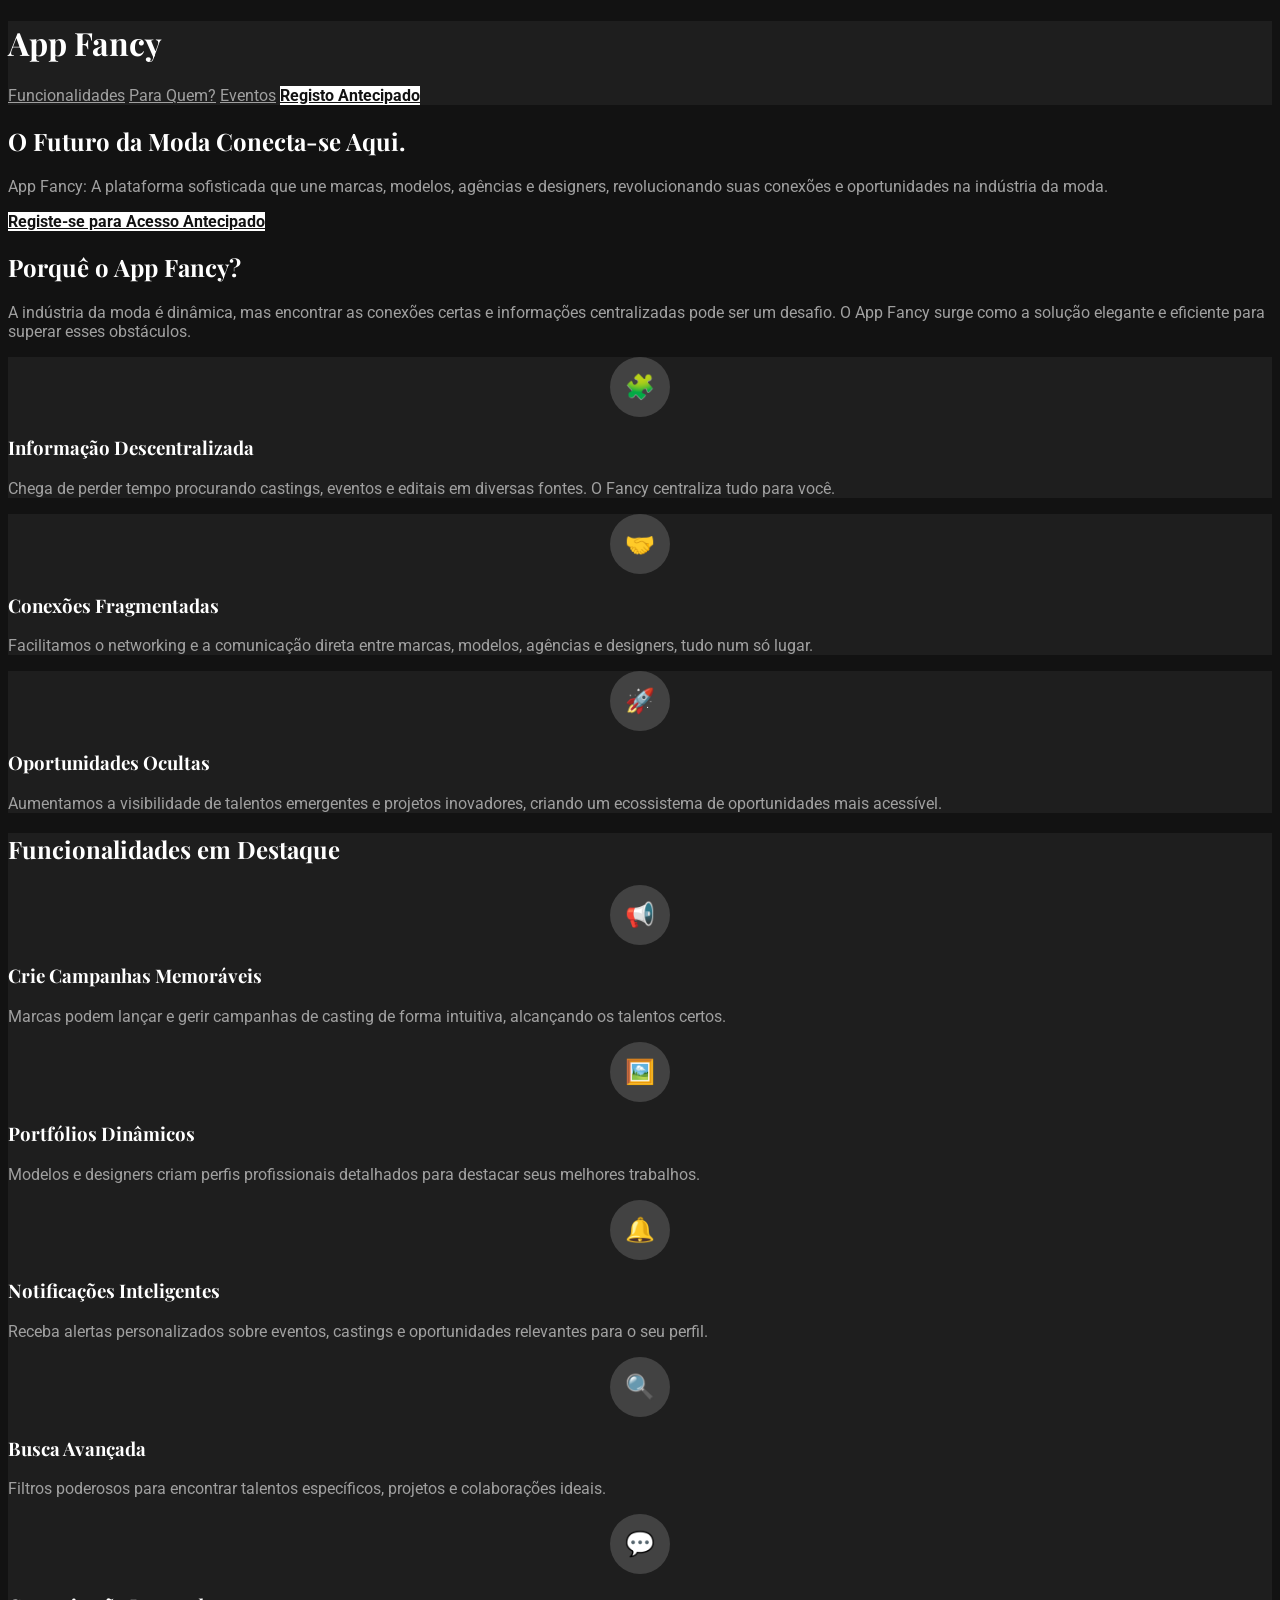
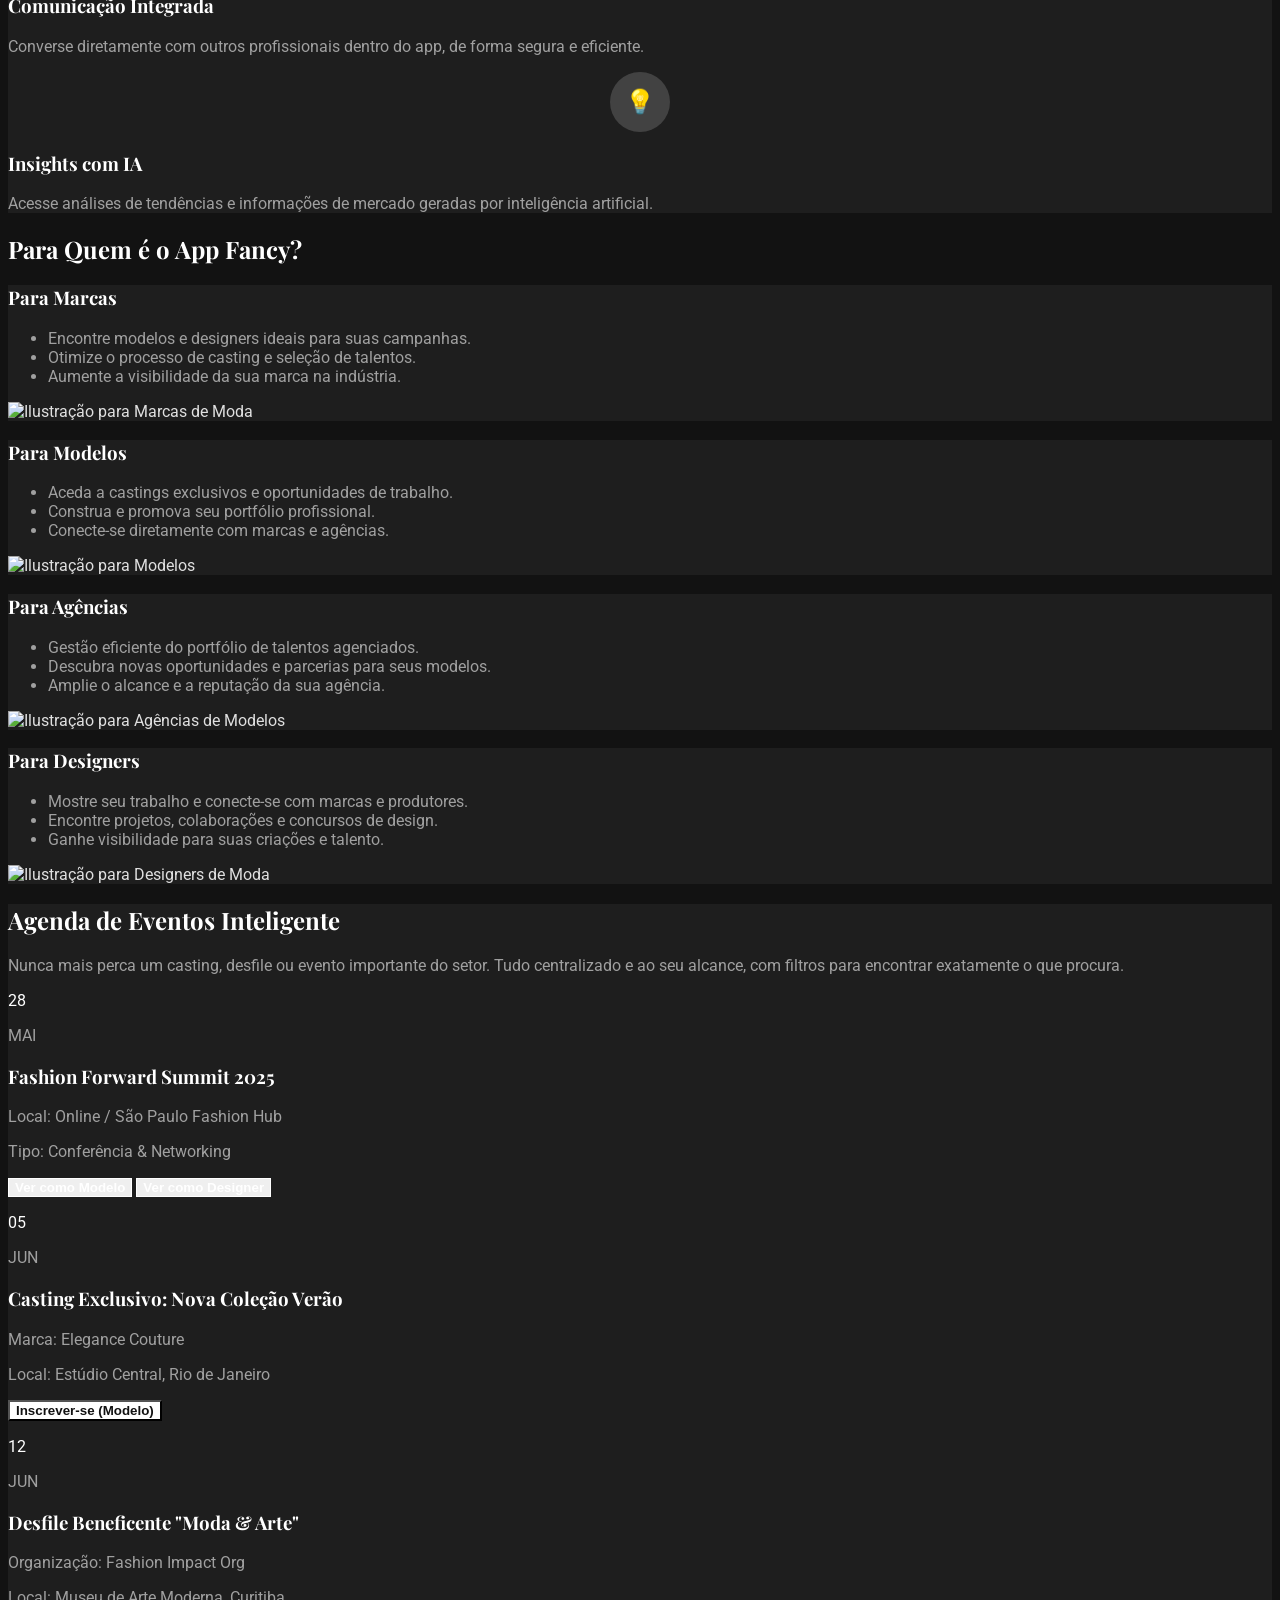
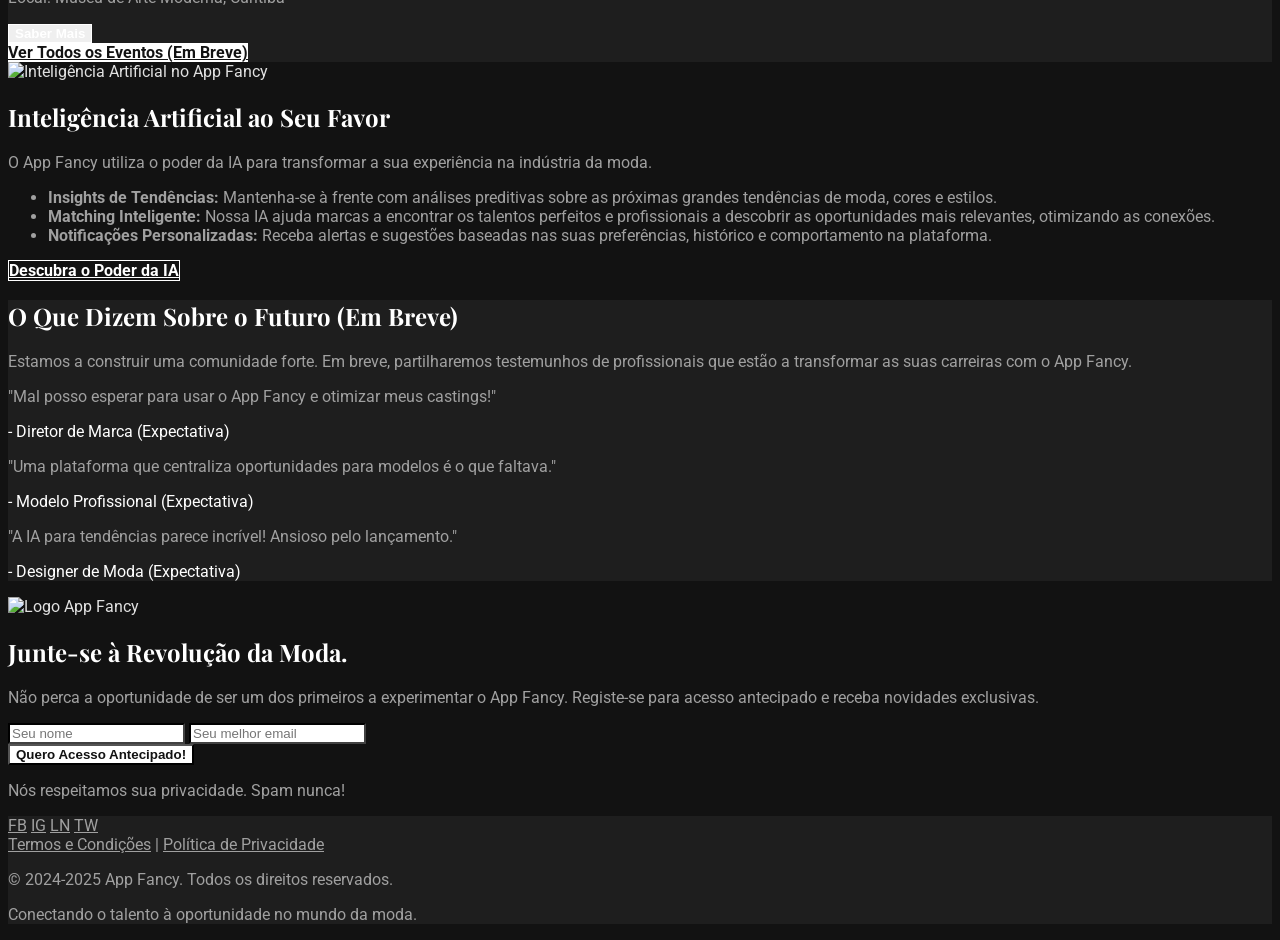
==== index.html @ fb5da61c "Initial commit: Landing page do App Fancy" ====
<!DOCTYPE html>
<html lang="pt-BR">
<head>
    <meta charset="UTF-8">
    <meta name="viewport" content="width=device-width, initial-scale=1.0">
    <title>App Fancy - Conectando o Futuro da Moda</title>
    <script src="https://cdn.tailwindcss.com"></script>
    <link href="https://fonts.googleapis.com/css2?family=Playfair+Display:wght@700&family=Roboto:wght@300;400;700&display=swap" rel="stylesheet">
    <link rel="stylesheet" href="styles.css">
</head>
<body class="antialiased">

    <header class="fixed top-0 left-0 right-0 z-50 py-4 card-bg shadow-lg border-b border-custom">
        <div class="container mx-auto px-6 flex justify-between items-center">
            <h1 class="text-3xl font-bold highlight-text">App Fancy</h1>
            <nav>
                <a href="#features" class="text-secondary hover:highlight-text px-3 py-2 rounded-md text-sm font-medium">Funcionalidades</a>
                <a href="#for-whom" class="text-secondary hover:highlight-text px-3 py-2 rounded-md text-sm font-medium">Para Quem?</a>
                <a href="#events" class="text-secondary hover:highlight-text px-3 py-2 rounded-md text-sm font-medium">Eventos</a>
                <a href="#cta-final" class="btn-primary ml-4 px-6 py-2 rounded-lg text-sm">Registo Antecipado</a>
            </nav>
        </div>
    </header>

    <section id="hero" class="hero-section min-h-screen flex items-center justify-center text-center relative">
        <div class="hero-overlay absolute inset-0"></div> <div class="relative z-10 p-8 rounded-lg max-w-3xl mx-auto">
            <h1 class="text-5xl md:text-7xl font-bold highlight-text mb-6 leading-tight">O Futuro da Moda Conecta-se Aqui.</h1>
            <p class="text-xl md:text-2xl text-secondary mb-10">
                App Fancy: A plataforma sofisticada que une marcas, modelos, agências e designers, revolucionando suas conexões e oportunidades na indústria da moda.
            </p>
            <a href="#cta-final" class="btn-primary px-10 py-4 rounded-lg text-lg">
                Registe-se para Acesso Antecipado
            </a>
        </div>
    </section>

    <section id="why-fancy" class="py-16 md:py-24 fade-in-section">
        <div class="container mx-auto px-6 text-center">
            <h2 class="text-4xl md:text-5xl font-bold highlight-text mb-8">Porquê o App Fancy?</h2>
            <p class="text-lg text-secondary max-w-3xl mx-auto mb-12">
                A indústria da moda é dinâmica, mas encontrar as conexões certas e informações centralizadas pode ser um desafio. O App Fancy surge como a solução elegante e eficiente para superar esses obstáculos.
            </p>
            <div class="grid md:grid-cols-2 lg:grid-cols-3 gap-8">
                <div class="card-bg p-8 rounded-xl shadow-xl border border-custom transform hover:scale-105 transition-transform duration-300">
                    <div class="icon-placeholder mb-4">🧩</div>
                    <h3 class="text-2xl font-bold highlight-text mb-3">Informação Descentralizada</h3>
                    <p class="text-secondary">Chega de perder tempo procurando castings, eventos e editais em diversas fontes. O Fancy centraliza tudo para você.</p>
                </div>
                <div class="card-bg p-8 rounded-xl shadow-xl border border-custom transform hover:scale-105 transition-transform duration-300">
                    <div class="icon-placeholder mb-4">🤝</div>
                    <h3 class="text-2xl font-bold highlight-text mb-3">Conexões Fragmentadas</h3>
                    <p class="text-secondary">Facilitamos o networking e a comunicação direta entre marcas, modelos, agências e designers, tudo num só lugar.</p>
                </div>
                <div class="card-bg p-8 rounded-xl shadow-xl border border-custom transform hover:scale-105 transition-transform duration-300">
                    <div class="icon-placeholder mb-4">🚀</div>
                    <h3 class="text-2xl font-bold highlight-text mb-3">Oportunidades Ocultas</h3>
                    <p class="text-secondary">Aumentamos a visibilidade de talentos emergentes e projetos inovadores, criando um ecossistema de oportunidades mais acessível.</p>
                </div>
            </div>
        </div>
    </section>

    <section id="features" class="py-16 md:py-24 card-bg fade-in-section">
        <div class="container mx-auto px-6">
            <h2 class="text-4xl md:text-5xl font-bold highlight-text text-center mb-16">Funcionalidades em Destaque</h2>
            <div class="grid md:grid-cols-2 lg:grid-cols-3 gap-10">
                <div class="text-center p-6 rounded-lg hover:bg-gray-800 transition-colors duration-300">
                    <div class="icon-placeholder">📢</div>
                    <h3 class="text-2xl font-bold highlight-text mt-4 mb-2">Crie Campanhas Memoráveis</h3>
                    <p class="text-secondary">Marcas podem lançar e gerir campanhas de casting de forma intuitiva, alcançando os talentos certos.</p>
                </div>
                <div class="text-center p-6 rounded-lg hover:bg-gray-800 transition-colors duration-300">
                    <div class="icon-placeholder">🖼️</div>
                    <h3 class="text-2xl font-bold highlight-text mt-4 mb-2">Portfólios Dinâmicos</h3>
                    <p class="text-secondary">Modelos e designers criam perfis profissionais detalhados para destacar seus melhores trabalhos.</p>
                </div>
                <div class="text-center p-6 rounded-lg hover:bg-gray-800 transition-colors duration-300">
                    <div class="icon-placeholder">🔔</div>
                    <h3 class="text-2xl font-bold highlight-text mt-4 mb-2">Notificações Inteligentes</h3>
                    <p class="text-secondary">Receba alertas personalizados sobre eventos, castings e oportunidades relevantes para o seu perfil.</p>
                </div>
                <div class="text-center p-6 rounded-lg hover:bg-gray-800 transition-colors duration-300">
                    <div class="icon-placeholder">🔍</div>
                    <h3 class="text-2xl font-bold highlight-text mt-4 mb-2">Busca Avançada</h3>
                    <p class="text-secondary">Filtros poderosos para encontrar talentos específicos, projetos e colaborações ideais.</p>
                </div>
                <div class="text-center p-6 rounded-lg hover:bg-gray-800 transition-colors duration-300">
                    <div class="icon-placeholder">💬</div>
                    <h3 class="text-2xl font-bold highlight-text mt-4 mb-2">Comunicação Integrada</h3>
                    <p class="text-secondary">Converse diretamente com outros profissionais dentro do app, de forma segura e eficiente.</p>
                </div>
                <div class="text-center p-6 rounded-lg hover:bg-gray-800 transition-colors duration-300">
                    <div class="icon-placeholder">💡</div>
                    <h3 class="text-2xl font-bold highlight-text mt-4 mb-2">Insights com IA</h3>
                    <p class="text-secondary">Acesse análises de tendências e informações de mercado geradas por inteligência artificial.</p>
                </div>
            </div>
        </div>
    </section>

    <section id="for-whom" class="py-16 md:py-24 fade-in-section">
        <div class="container mx-auto px-6">
            <h2 class="text-4xl md:text-5xl font-bold highlight-text text-center mb-16">Para Quem é o App Fancy?</h2>
            <div class="grid md:grid-cols-2 lg:grid-cols-4 gap-8">
                <div class="card-bg p-8 rounded-xl shadow-xl border border-custom">
                    <h3 class="text-2xl font-bold highlight-text mb-4">Para Marcas</h3>
                    <ul class="list-disc list-inside text-secondary space-y-2">
                        <li>Encontre modelos e designers ideais para suas campanhas.</li>
                        <li>Otimize o processo de casting e seleção de talentos.</li>
                        <li>Aumente a visibilidade da sua marca na indústria.</li>
                    </ul>
                     <img src="https://placehold.co/400x300/1E1E1E/A0A0A0?text=Marca+de+Moda" alt="Ilustração para Marcas de Moda" class="mt-6 rounded-lg w-full h-auto object-cover">
                </div>
                <div class="card-bg p-8 rounded-xl shadow-xl border border-custom">
                    <h3 class="text-2xl font-bold highlight-text mb-4">Para Modelos</h3>
                    <ul class="list-disc list-inside text-secondary space-y-2">
                        <li>Aceda a castings exclusivos e oportunidades de trabalho.</li>
                        <li>Construa e promova seu portfólio profissional.</li>
                        <li>Conecte-se diretamente com marcas e agências.</li>
                    </ul>
                    <img src="https://placehold.co/400x300/1E1E1E/A0A0A0?text=Modelo+Profissional" alt="Ilustração para Modelos" class="mt-6 rounded-lg w-full h-auto object-cover">
                </div>
                <div class="card-bg p-8 rounded-xl shadow-xl border border-custom">
                    <h3 class="text-2xl font-bold highlight-text mb-4">Para Agências</h3>
                    <ul class="list-disc list-inside text-secondary space-y-2">
                        <li>Gestão eficiente do portfólio de talentos agenciados.</li>
                        <li>Descubra novas oportunidades e parcerias para seus modelos.</li>
                        <li>Amplie o alcance e a reputação da sua agência.</li>
                    </ul>
                    <img src="https://placehold.co/400x300/1E1E1E/A0A0A0?text=Agência+de+Modelos" alt="Ilustração para Agências de Modelos" class="mt-6 rounded-lg w-full h-auto object-cover">
                </div>
                <div class="card-bg p-8 rounded-xl shadow-xl border border-custom">
                    <h3 class="text-2xl font-bold highlight-text mb-4">Para Designers</h3>
                    <ul class="list-disc list-inside text-secondary space-y-2">
                        <li>Mostre seu trabalho e conecte-se com marcas e produtores.</li>
                        <li>Encontre projetos, colaborações e concursos de design.</li>
                        <li>Ganhe visibilidade para suas criações e talento.</li>
                    </ul>
                    <img src="https://placehold.co/400x300/1E1E1E/A0A0A0?text=Designer+de+Moda" alt="Ilustração para Designers de Moda" class="mt-6 rounded-lg w-full h-auto object-cover">
                </div>
            </div>
        </div>
    </section>

    <section id="events" class="py-16 md:py-24 card-bg fade-in-section">
        <div class="container mx-auto px-6">
            <h2 class="text-4xl md:text-5xl font-bold highlight-text text-center mb-8">Agenda de Eventos Inteligente</h2>
            <p class="text-lg text-secondary text-center max-w-2xl mx-auto mb-16">
                Nunca mais perca um casting, desfile ou evento importante do setor. Tudo centralizado e ao seu alcance, com filtros para encontrar exatamente o que procura.
            </p>
            <div class="max-w-4xl mx-auto space-y-6">
                <div class="flex flex-col sm:flex-row items-start sm:items-center p-6 rounded-xl shadow-lg border border-custom bg-gray-800 hover:shadow-2xl transition-shadow duration-300">
                    <div class="flex-shrink-0 mb-4 sm:mb-0 sm:mr-6 text-center sm:text-left">
                        <p class="text-4xl font-bold highlight-text">28</p>
                        <p class="text-lg text-secondary">MAI</p>
                    </div>
                    <div class="flex-grow mb-4 sm:mb-0">
                        <h3 class="text-2xl font-bold highlight-text">Fashion Forward Summit 2025</h3>
                        <p class="text-secondary"><span class="font-semibold">Local:</span> Online / São Paulo Fashion Hub</p>
                        <p class="text-secondary"><span class="font-semibold">Tipo:</span> Conferência & Networking</p>
                    </div>
                    <div class="flex flex-col sm:flex-row sm:items-center space-y-2 sm:space-y-0 sm:space-x-3">
                        <button class="btn-secondary px-4 py-2 rounded-lg text-sm w-full sm:w-auto">Ver como Modelo</button>
                        <button class="btn-secondary px-4 py-2 rounded-lg text-sm w-full sm:w-auto">Ver como Designer</button>
                    </div>
                </div>
                <div class="flex flex-col sm:flex-row items-start sm:items-center p-6 rounded-xl shadow-lg border border-custom bg-gray-800 hover:shadow-2xl transition-shadow duration-300">
                    <div class="flex-shrink-0 mb-4 sm:mb-0 sm:mr-6 text-center sm:text-left">
                        <p class="text-4xl font-bold highlight-text">05</p>
                        <p class="text-lg text-secondary">JUN</p>
                    </div>
                    <div class="flex-grow mb-4 sm:mb-0">
                        <h3 class="text-2xl font-bold highlight-text">Casting Exclusivo: Nova Coleção Verão</h3>
                        <p class="text-secondary"><span class="font-semibold">Marca:</span> Elegance Couture</p>
                        <p class="text-secondary"><span class="font-semibold">Local:</span> Estúdio Central, Rio de Janeiro</p>
                    </div>
                     <div class="flex flex-col sm:flex-row sm:items-center space-y-2 sm:space-y-0 sm:space-x-3">
                        <button class="btn-primary px-4 py-2 rounded-lg text-sm w-full sm:w-auto">Inscrever-se (Modelo)</button>
                    </div>
                </div>
                 <div class="flex flex-col sm:flex-row items-start sm:items-center p-6 rounded-xl shadow-lg border border-custom bg-gray-800 hover:shadow-2xl transition-shadow duration-300">
                    <div class="flex-shrink-0 mb-4 sm:mb-0 sm:mr-6 text-center sm:text-left">
                        <p class="text-4xl font-bold highlight-text">12</p>
                        <p class="text-lg text-secondary">JUN</p>
                    </div>
                    <div class="flex-grow mb-4 sm:mb-0">
                        <h3 class="text-2xl font-bold highlight-text">Desfile Beneficente "Moda & Arte"</h3>
                        <p class="text-secondary"><span class="font-semibold">Organização:</span> Fashion Impact Org</p>
                        <p class="text-secondary"><span class="font-semibold">Local:</span> Museu de Arte Moderna, Curitiba</p>
                    </div>
                     <div class="flex flex-col sm:flex-row sm:items-center space-y-2 sm:space-y-0 sm:space-x-3">
                        <button class="btn-secondary px-4 py-2 rounded-lg text-sm w-full sm:w-auto">Saber Mais</button>
                    </div>
                </div>
            </div>
             <div class="text-center mt-12">
                <a href="#cta-final" class="btn-primary px-8 py-3 rounded-lg text-md">Ver Todos os Eventos (Em Breve)</a>
            </div>
        </div>
    </section>

    <section id="ai-feature" class="py-16 md:py-24 fade-in-section">
        <div class="container mx-auto px-6">
            <div class="flex flex-col md:flex-row items-center">
                <div class="md:w-1/2 mb-8 md:mb-0 md:pr-12">
                    <img src="https://placehold.co/600x400/1A1A1A/FFFFFF?text=IA+na+Moda" alt="Inteligência Artificial no App Fancy" class="rounded-xl shadow-2xl w-full">
                </div>
                <div class="md:w-1/2">
                    <h2 class="text-4xl md:text-5xl font-bold highlight-text mb-6">Inteligência Artificial ao Seu Favor</h2>
                    <p class="text-lg text-secondary mb-4">
                        O App Fancy utiliza o poder da IA para transformar a sua experiência na indústria da moda.
                    </p>
                    <ul class="list-disc list-inside text-secondary space-y-3 text-lg">
                        <li><strong>Insights de Tendências:</strong> Mantenha-se à frente com análises preditivas sobre as próximas grandes tendências de moda, cores e estilos.</li>
                        <li><strong>Matching Inteligente:</strong> Nossa IA ajuda marcas a encontrar os talentos perfeitos e profissionais a descobrir as oportunidades mais relevantes, otimizando as conexões.</li>
                        <li><strong>Notificações Personalizadas:</strong> Receba alertas e sugestões baseadas nas suas preferências, histórico e comportamento na plataforma.</li>
                    </ul>
                    <a href="#cta-final" class="btn-secondary mt-8 px-8 py-3 rounded-lg inline-block">Descubra o Poder da IA</a>
                </div>
            </div>
        </div>
    </section>

    <section id="social-proof" class="py-16 md:py-24 card-bg fade-in-section">
        <div class="container mx-auto px-6 text-center">
            <h2 class="text-4xl md:text-5xl font-bold highlight-text mb-12">O Que Dizem Sobre o Futuro (Em Breve)</h2>
            <p class="text-lg text-secondary max-w-2xl mx-auto mb-10">
                Estamos a construir uma comunidade forte. Em breve, partilharemos testemunhos de profissionais que estão a transformar as suas carreiras com o App Fancy.
            </p>
            <div class="grid md:grid-cols-3 gap-8">
                <div class="p-6 border border-custom rounded-lg">
                    <p class="text-secondary italic">"Mal posso esperar para usar o App Fancy e otimizar meus castings!"</p>
                    <p class="highlight-text font-semibold mt-4">- Diretor de Marca (Expectativa)</p>
                </div>
                <div class="p-6 border border-custom rounded-lg">
                    <p class="text-secondary italic">"Uma plataforma que centraliza oportunidades para modelos é o que faltava."</p>
                    <p class="highlight-text font-semibold mt-4">- Modelo Profissional (Expectativa)</p>
                </div>
                <div class="p-6 border border-custom rounded-lg">
                    <p class="text-secondary italic">"A IA para tendências parece incrível! Ansioso pelo lançamento."</p>
                    <p class="highlight-text font-semibold mt-4">- Designer de Moda (Expectativa)</p>
                </div>
            </div>
        </div>
    </section>

    <section id="cta-final" class="py-16 md:py-24 fade-in-section">
        <div class="container mx-auto px-6 text-center">
            <img src="https://placehold.co/150x150/121212/FFFFFF?text=App+Fancy+Logo" alt="Logo App Fancy" class="mx-auto mb-8 rounded-full">
            <h2 class="text-4xl md:text-5xl font-bold highlight-text mb-6">Junte-se à Revolução da Moda.</h2>
            <p class="text-xl text-secondary max-w-xl mx-auto mb-10">
                Não perca a oportunidade de ser um dos primeiros a experimentar o App Fancy. Registe-se para acesso antecipado e receba novidades exclusivas.
            </p>
            <form class="max-w-lg mx-auto">
                <div class="flex flex-col sm:flex-row gap-4 mb-4">
                    <input type="text" placeholder="Seu nome" class="flex-grow p-4 rounded-lg bg-gray-800 border border-custom focus:ring-2 focus:ring-white focus:border-transparent outline-none" required>
                    <input type="email" placeholder="Seu melhor email" class="flex-grow p-4 rounded-lg bg-gray-800 border border-custom focus:ring-2 focus:ring-white focus:border-transparent outline-none" required>
                </div>
                <button type="submit" class="btn-primary w-full sm:w-auto px-10 py-4 rounded-lg text-lg">
                    Quero Acesso Antecipado!
                </button>
            </form>
            <p class="text-sm text-secondary mt-6">Nós respeitamos sua privacidade. Spam nunca!</p>
        </div>
    </section>

    <footer class="py-12 card-bg border-t border-custom">
        <div class="container mx-auto px-6 text-center">
            <div class="mb-6">
                <a href="#" class="text-secondary hover:highlight-text mx-3 text-2xl">FB</a>
                <a href="#" class="text-secondary hover:highlight-text mx-3 text-2xl">IG</a>
                <a href="#" class="text-secondary hover:highlight-text mx-3 text-2xl">LN</a>
                <a href="#" class="text-secondary hover:highlight-text mx-3 text-2xl">TW</a>
            </div>
            <div class="mb-4">
                <a href="#" class="text-secondary hover:highlight-text px-3">Termos e Condições</a>
                <span class="text-secondary">|</span>
                <a href="#" class="text-secondary hover:highlight-text px-3">Política de Privacidade</a>
            </div>
            <p class="text-secondary text-sm">&copy; 2024-2025 App Fancy. Todos os direitos reservados.</p>
            <p class="text-secondary text-xs mt-1">Conectando o talento à oportunidade no mundo da moda.</p>
        </div>
    </footer>

    <script src="script.js"></script>

</body>
</html>
---- styles.css ----
body {
    font-family: 'Roboto', sans-serif;
    background-color: #121212; /* Fundo principal escuro */
    color: #E0E0E0; /* Texto principal suave */
}

.hero-section {
    background-image: url('https://placehold.co/1920x1080/1A1A1A/E0E0E0?text=Imagem+Moderna+Moda'); /* Placeholder para imagem de fundo */
    background-size: cover;
    background-position: center;
}

.card-bg {
    background-color: #1E1E1E; /* Fundo de cartão/seção */
}

.text-secondary {
    color: #A0A0A0; /* Texto secundário/links */
}

.highlight-text {
    color: #FFFFFF; /* Destaques/acentos */
}

.border-custom {
    border-color: #424242; /* Bordas sutis */
}

h1, h2, h3 {
    font-family: 'Playfair Display', serif; /* Fonte serifada elegante para títulos */
}

.btn-primary {
    background-color: #FFFFFF;
    color: #121212;
    font-weight: bold;
    transition: all 0.3s ease;
}

.btn-primary:hover {
    background-color: #E0E0E0;
    transform: translateY(-2px);
}

.btn-secondary {
    border: 1px solid #FFFFFF;
    color: #FFFFFF;
    font-weight: bold;
    transition: all 0.3s ease;
}

.btn-secondary:hover {
    background-color: #FFFFFF;
    color: #121212;
}

/* Estilização para ícones (placeholders) */
.icon-placeholder {
    width: 60px;
    height: 60px;
    background-color: #424242;
    border-radius: 50%;
    display: flex;
    align-items: center;
    justify-content: center;
    margin: 0 auto 1rem auto;
    font-size: 1.5rem;
    color: #FFFFFF;
}

/* Efeito de sobreposição escura para melhor legibilidade do texto no herói */
.hero-overlay {
    background-color: rgba(18, 18, 18, 0.7); /* Sobreposição escura */
}

/* Animação suave para entrada de seções */
.fade-in-section {
    opacity: 0;
    transform: translateY(20px);
    transition: opacity 0.8s ease-out, transform 0.8s ease-out;
}

.fade-in-section.is-visible {
    opacity: 1;
    transform: translateY(0);
}
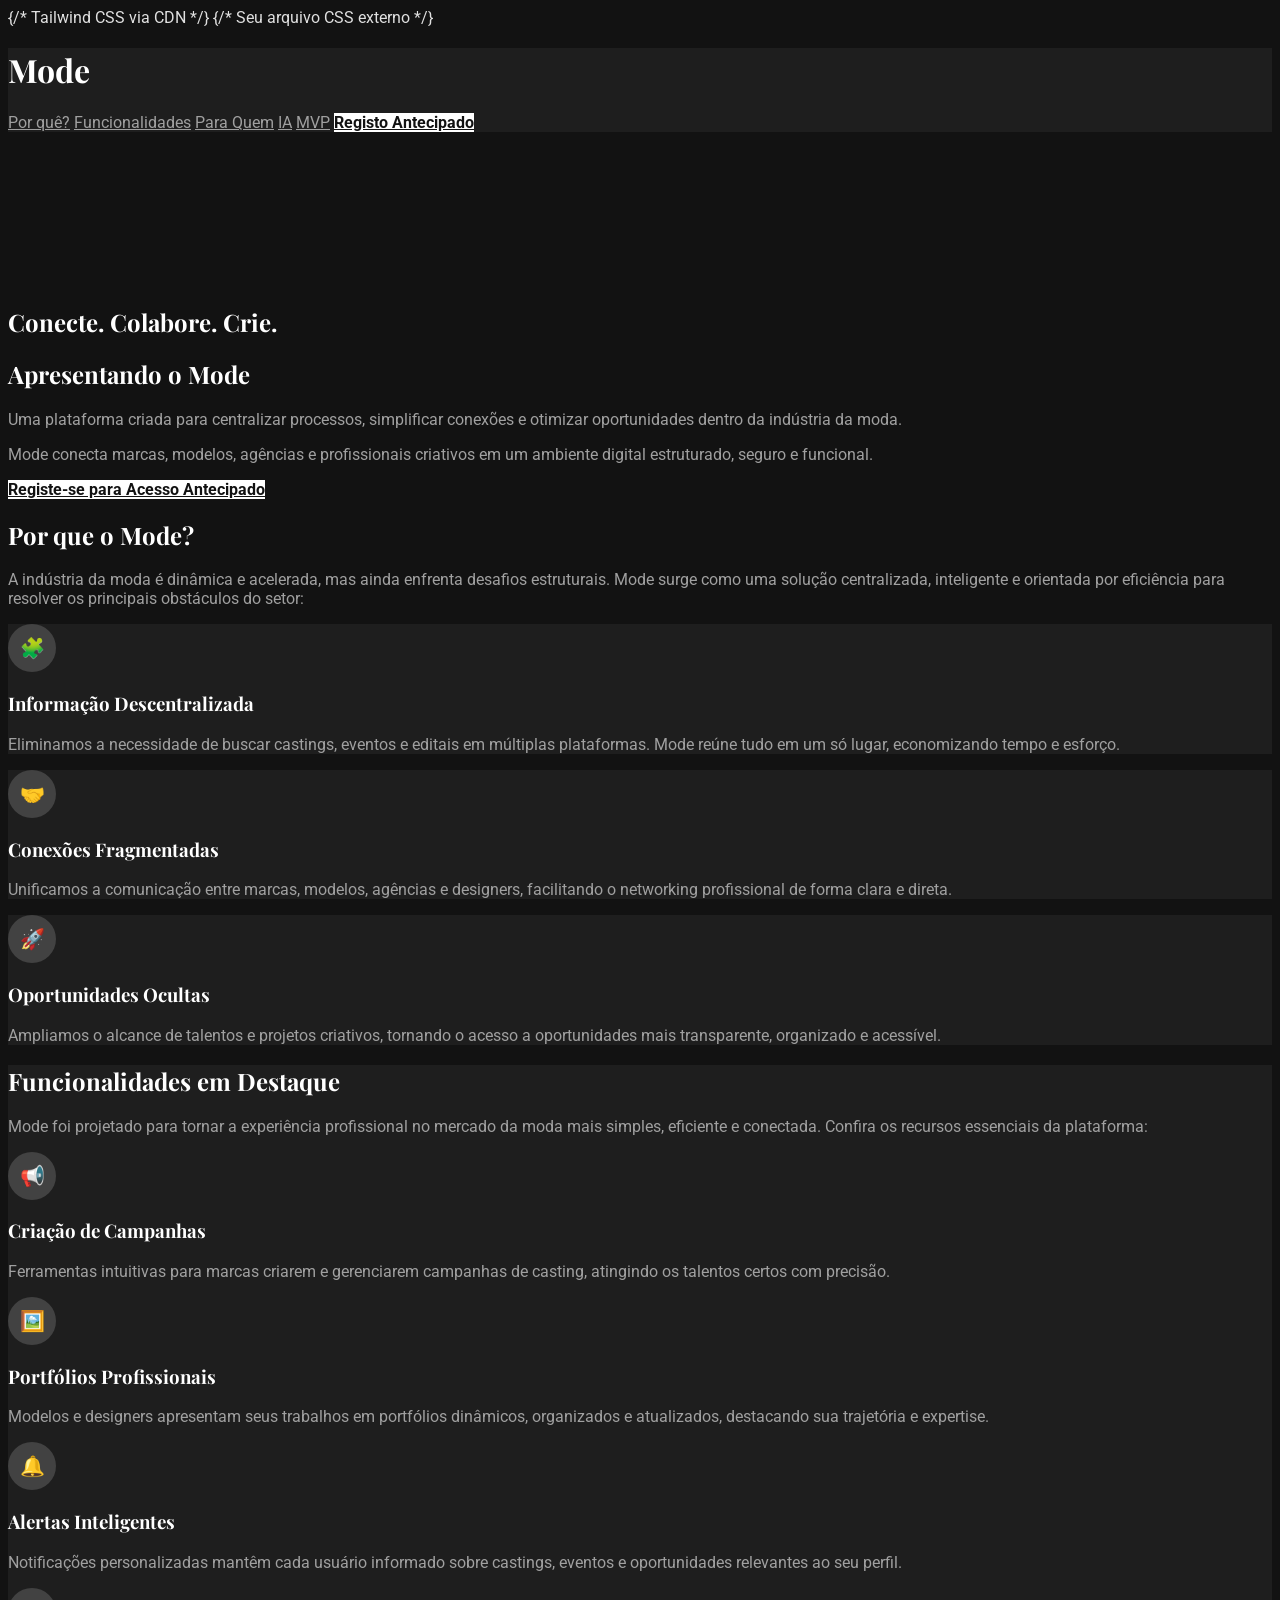
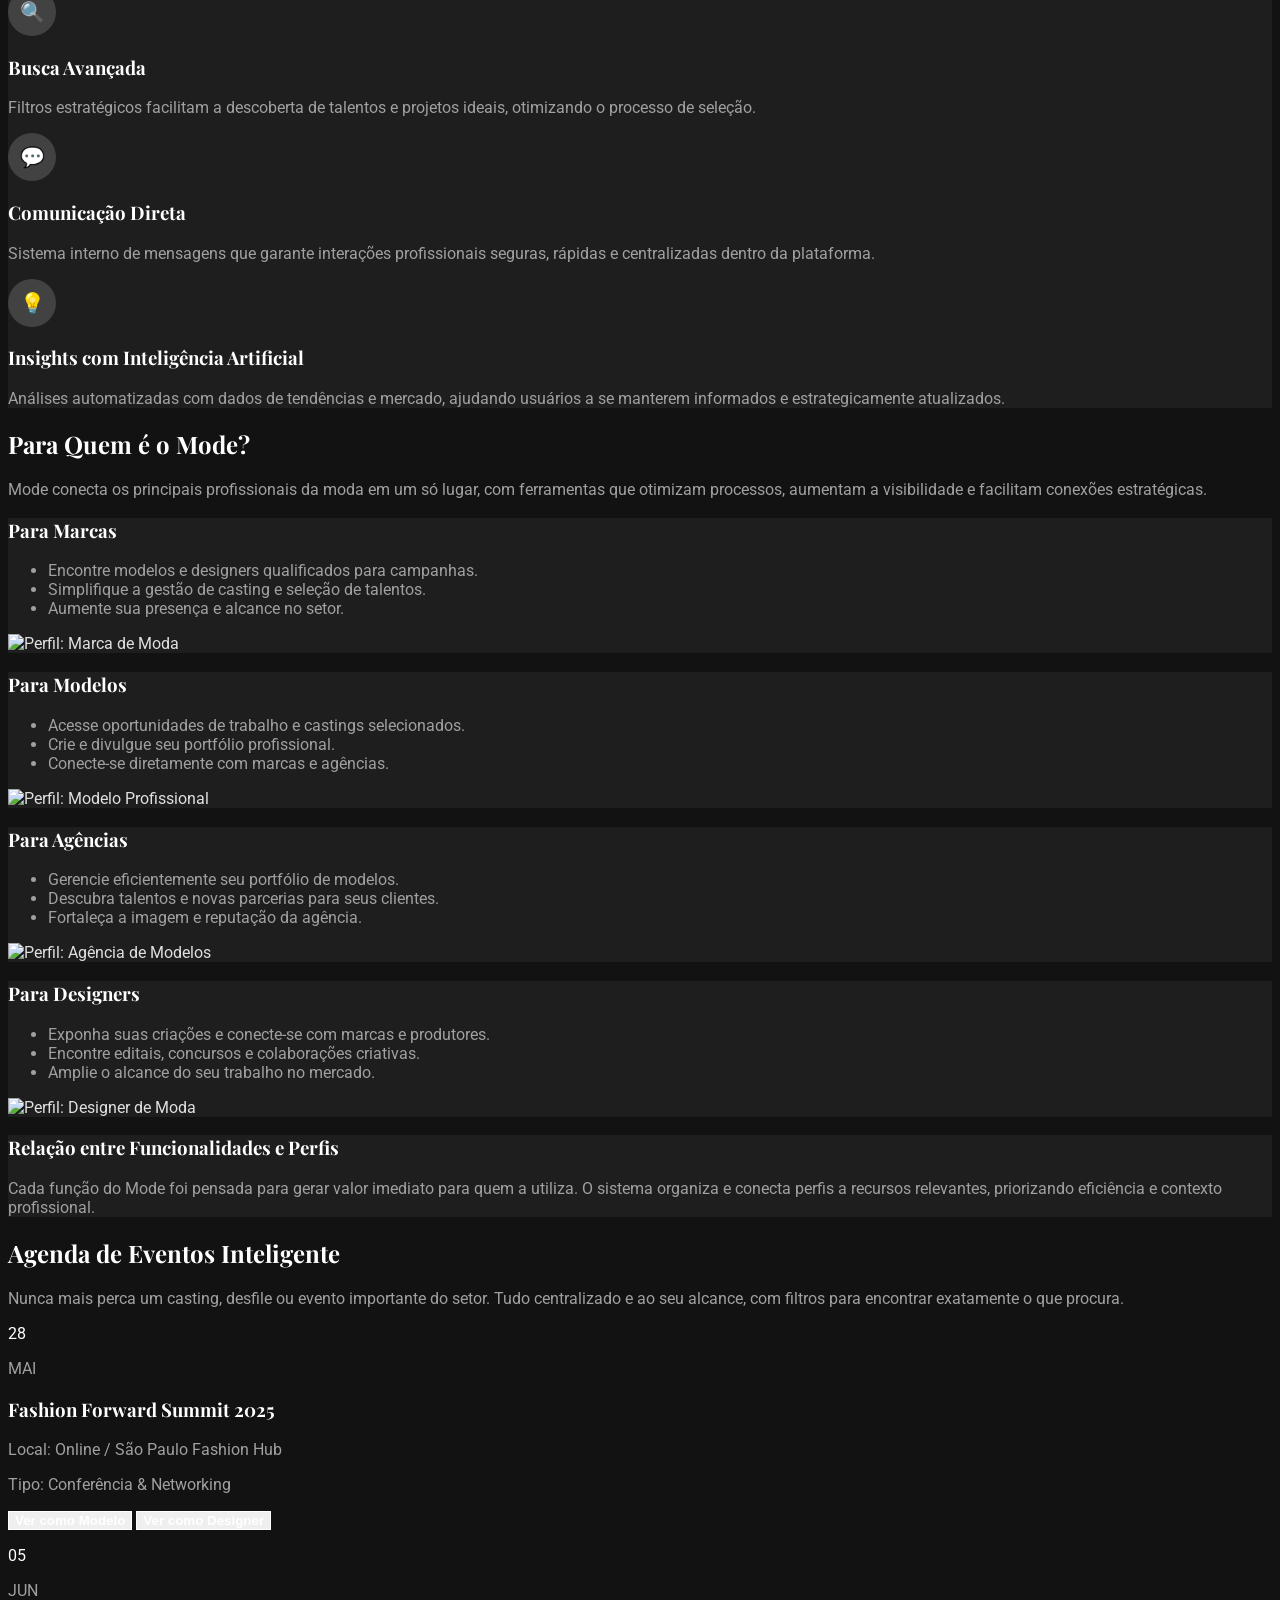
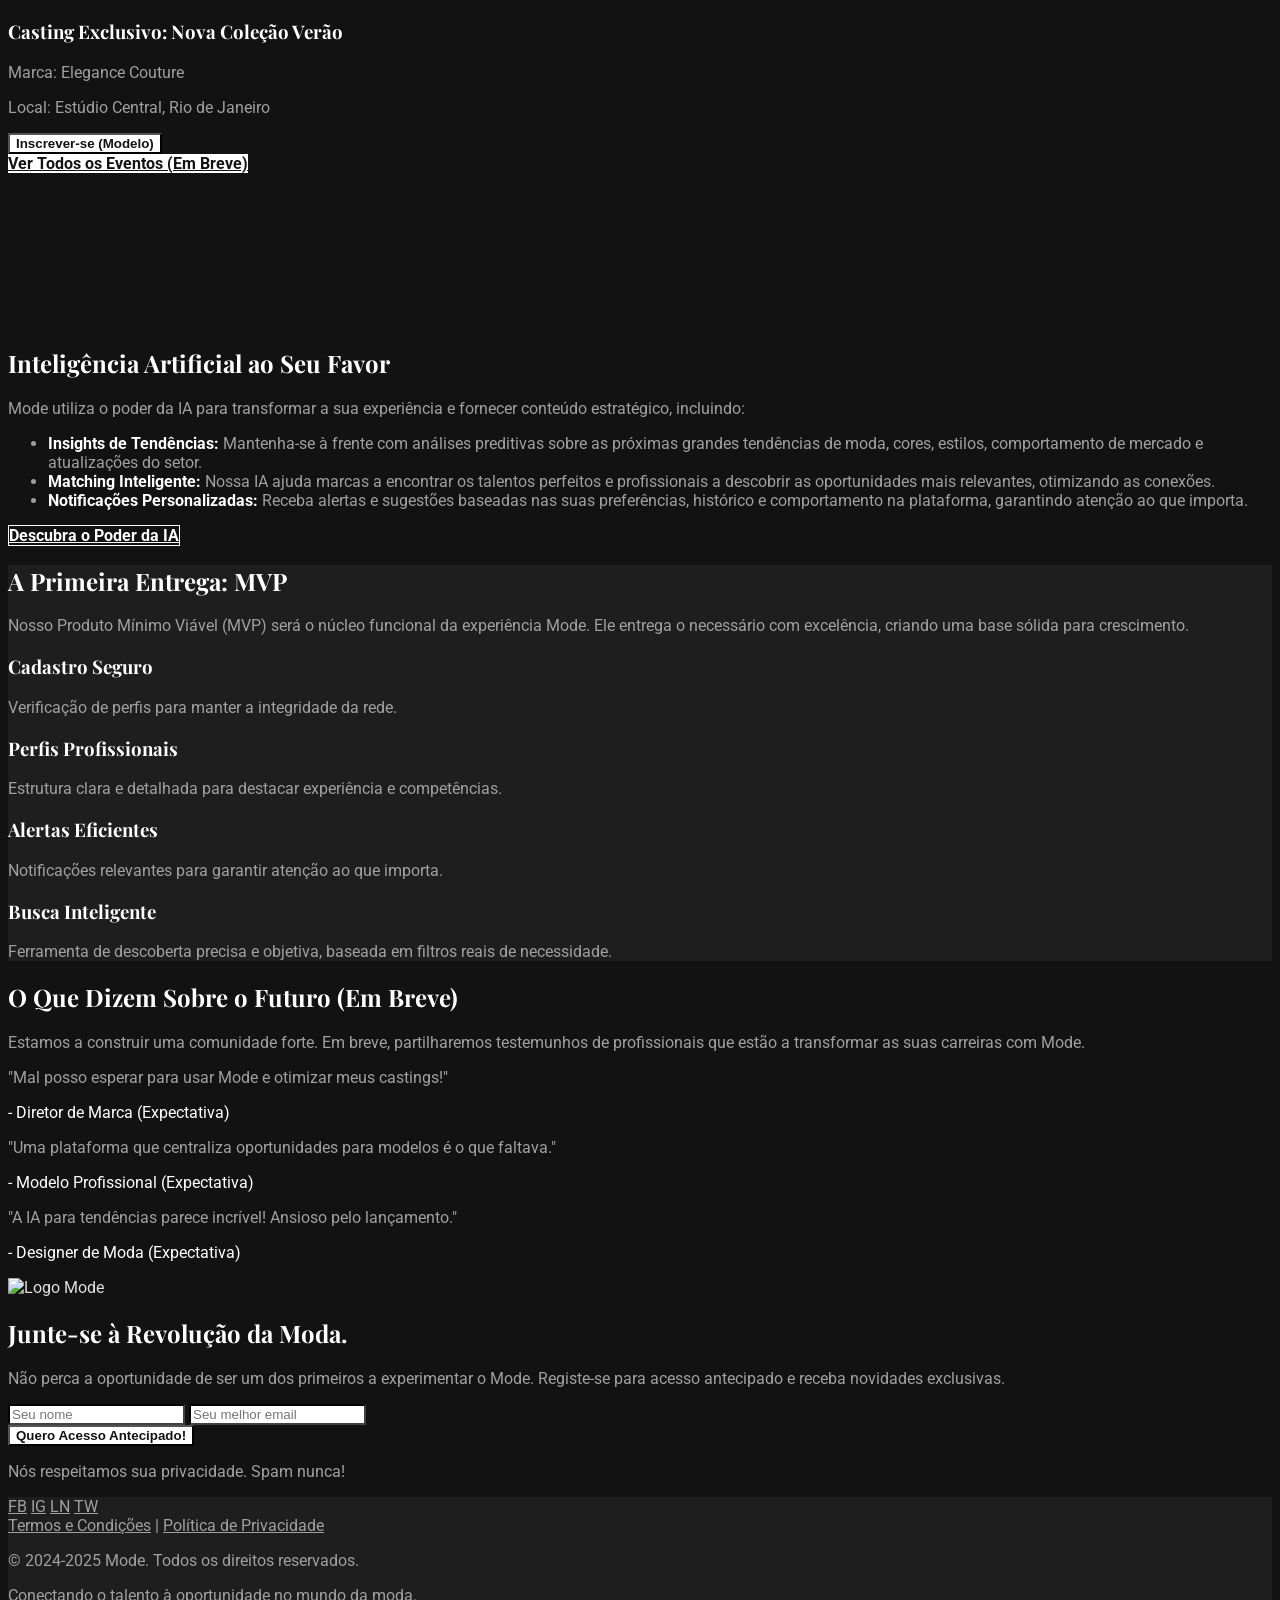
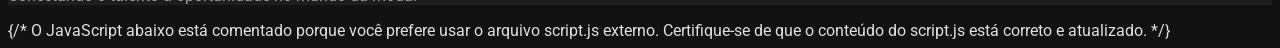
==== commit f1edbd5d: "first commit" ====
--- a/index.html
+++ b/index.html
@@ -3,30 +3,41 @@
 <head>
     <meta charset="UTF-8">
     <meta name="viewport" content="width=device-width, initial-scale=1.0">
-    <title>App Fancy - Conectando o Futuro da Moda</title>
-    <script src="https://cdn.tailwindcss.com"></script>
+    <title>Mode - Conectando o Futuro da Moda</title>
+    <script src="https://cdn.tailwindcss.com"></script> {/* Tailwind CSS via CDN */}
     <link href="https://fonts.googleapis.com/css2?family=Playfair+Display:wght@700&family=Roboto:wght@300;400;700&display=swap" rel="stylesheet">
-    <link rel="stylesheet" href="styles.css">
+    <link rel="stylesheet" href="styles.css"> {/* Seu arquivo CSS externo */}
 </head>
 <body class="antialiased">
 
     <header class="fixed top-0 left-0 right-0 z-50 py-4 card-bg shadow-lg border-b border-custom">
-        <div class="container mx-auto px-6 flex justify-between items-center">
-            <h1 class="text-3xl font-bold highlight-text">App Fancy</h1>
-            <nav>
+        <div class="container mx-auto px-6 flex flex-col sm:flex-row justify-between items-center">
+            <h1 class="text-3xl font-bold highlight-text mb-2 sm:mb-0">Mode</h1>
+            <nav class="flex flex-col sm:flex-row items-center w-full sm:w-auto">
+                <a href="#why-fancy" class="text-secondary hover:highlight-text px-3 py-2 rounded-md text-sm font-medium">Por quê?</a>
                 <a href="#features" class="text-secondary hover:highlight-text px-3 py-2 rounded-md text-sm font-medium">Funcionalidades</a>
-                <a href="#for-whom" class="text-secondary hover:highlight-text px-3 py-2 rounded-md text-sm font-medium">Para Quem?</a>
-                <a href="#events" class="text-secondary hover:highlight-text px-3 py-2 rounded-md text-sm font-medium">Eventos</a>
-                <a href="#cta-final" class="btn-primary ml-4 px-6 py-2 rounded-lg text-sm">Registo Antecipado</a>
+                <a href="#for-whom" class="text-secondary hover:highlight-text px-3 py-2 rounded-md text-sm font-medium">Para Quem</a>
+                <a href="#ai-feature" class="text-secondary hover:highlight-text px-3 py-2 rounded-md text-sm font-medium">IA</a>
+                <a href="#mvp" class="text-secondary hover:highlight-text px-3 py-2 rounded-md text-sm font-medium">MVP</a>
+                <a href="#cta-final" class="btn-primary ml-0 sm:ml-4 mt-2 sm:mt-0 px-6 py-2 rounded-lg text-sm">Registo Antecipado</a>
             </nav>
         </div>
     </header>
 
-    <section id="hero" class="hero-section min-h-screen flex items-center justify-center text-center relative">
-        <div class="hero-overlay absolute inset-0"></div> <div class="relative z-10 p-8 rounded-lg max-w-3xl mx-auto">
-            <h1 class="text-5xl md:text-7xl font-bold highlight-text mb-6 leading-tight">O Futuro da Moda Conecta-se Aqui.</h1>
-            <p class="text-xl md:text-2xl text-secondary mb-10">
-                App Fancy: A plataforma sofisticada que une marcas, modelos, agências e designers, revolucionando suas conexões e oportunidades na indústria da moda.
+    <section id="hero" class="min-h-screen relative flex items-center justify-center text-center overflow-hidden pt-20">
+        <video autoplay loop muted playsinline class="absolute z-0 w-auto min-w-full min-h-full max-w-none object-cover">
+            <source src="assets/videos/Videofundo.mp4" type="video/mp4">
+            O seu navegador não suporta a tag de vídeo.
+        </video>
+        <div class="hero-overlay absolute inset-0 z-10"></div>
+        <div class="relative z-20 p-8 rounded-lg max-w-3xl mx-auto">
+            <h1 class="text-5xl md:text-7xl font-bold highlight-text mb-4 leading-tight">Conecte. Colabore. Crie.</h1>
+            <h2 class="text-3xl md:text-4xl font-semibold highlight-text mb-6">Apresentando o Mode</h2>
+            <p class="text-xl md:text-2xl text-secondary mb-4">
+                Uma plataforma criada para centralizar processos, simplificar conexões e otimizar oportunidades dentro da indústria da moda.
+            </p>
+            <p class="text-lg text-secondary mb-10">
+                Mode conecta marcas, modelos, agências e profissionais criativos em um ambiente digital estruturado, seguro e funcional.
             </p>
             <a href="#cta-final" class="btn-primary px-10 py-4 rounded-lg text-lg">
                 Registe-se para Acesso Antecipado
@@ -36,25 +47,25 @@
 
     <section id="why-fancy" class="py-16 md:py-24 fade-in-section">
         <div class="container mx-auto px-6 text-center">
-            <h2 class="text-4xl md:text-5xl font-bold highlight-text mb-8">Porquê o App Fancy?</h2>
+            <h2 class="text-4xl md:text-5xl font-bold highlight-text mb-8">Por que o Mode?</h2>
             <p class="text-lg text-secondary max-w-3xl mx-auto mb-12">
-                A indústria da moda é dinâmica, mas encontrar as conexões certas e informações centralizadas pode ser um desafio. O App Fancy surge como a solução elegante e eficiente para superar esses obstáculos.
-            </p>
-            <div class="grid md:grid-cols-2 lg:grid-cols-3 gap-8">
+                A indústria da moda é dinâmica e acelerada, mas ainda enfrenta desafios estruturais. Mode surge como uma solução centralizada, inteligente e orientada por eficiência para resolver os principais obstáculos do setor:
+            </p>
+            <div class="grid md:grid-cols-1 lg:grid-cols-3 gap-8">
                 <div class="card-bg p-8 rounded-xl shadow-xl border border-custom transform hover:scale-105 transition-transform duration-300">
-                    <div class="icon-placeholder mb-4">🧩</div>
+                    <div class="icon-placeholder mx-auto mb-4">🧩</div>
                     <h3 class="text-2xl font-bold highlight-text mb-3">Informação Descentralizada</h3>
-                    <p class="text-secondary">Chega de perder tempo procurando castings, eventos e editais em diversas fontes. O Fancy centraliza tudo para você.</p>
+                    <p class="text-secondary">Eliminamos a necessidade de buscar castings, eventos e editais em múltiplas plataformas. Mode reúne tudo em um só lugar, economizando tempo e esforço.</p>
                 </div>
                 <div class="card-bg p-8 rounded-xl shadow-xl border border-custom transform hover:scale-105 transition-transform duration-300">
-                    <div class="icon-placeholder mb-4">🤝</div>
+                    <div class="icon-placeholder mx-auto mb-4">🤝</div>
                     <h3 class="text-2xl font-bold highlight-text mb-3">Conexões Fragmentadas</h3>
-                    <p class="text-secondary">Facilitamos o networking e a comunicação direta entre marcas, modelos, agências e designers, tudo num só lugar.</p>
+                    <p class="text-secondary">Unificamos a comunicação entre marcas, modelos, agências e designers, facilitando o networking profissional de forma clara e direta.</p>
                 </div>
                 <div class="card-bg p-8 rounded-xl shadow-xl border border-custom transform hover:scale-105 transition-transform duration-300">
-                    <div class="icon-placeholder mb-4">🚀</div>
+                    <div class="icon-placeholder mx-auto mb-4">🚀</div>
                     <h3 class="text-2xl font-bold highlight-text mb-3">Oportunidades Ocultas</h3>
-                    <p class="text-secondary">Aumentamos a visibilidade de talentos emergentes e projetos inovadores, criando um ecossistema de oportunidades mais acessível.</p>
+                    <p class="text-secondary">Ampliamos o alcance de talentos e projetos criativos, tornando o acesso a oportunidades mais transparente, organizado e acessível.</p>
                 </div>
             </div>
         </div>
@@ -62,37 +73,40 @@
 
     <section id="features" class="py-16 md:py-24 card-bg fade-in-section">
         <div class="container mx-auto px-6">
-            <h2 class="text-4xl md:text-5xl font-bold highlight-text text-center mb-16">Funcionalidades em Destaque</h2>
+            <h2 class="text-4xl md:text-5xl font-bold highlight-text text-center mb-8">Funcionalidades em Destaque</h2>
+            <p class="text-lg text-secondary text-center max-w-3xl mx-auto mb-16">
+                Mode foi projetado para tornar a experiência profissional no mercado da moda mais simples, eficiente e conectada. Confira os recursos essenciais da plataforma:
+            </p>
             <div class="grid md:grid-cols-2 lg:grid-cols-3 gap-10">
                 <div class="text-center p-6 rounded-lg hover:bg-gray-800 transition-colors duration-300">
-                    <div class="icon-placeholder">📢</div>
-                    <h3 class="text-2xl font-bold highlight-text mt-4 mb-2">Crie Campanhas Memoráveis</h3>
-                    <p class="text-secondary">Marcas podem lançar e gerir campanhas de casting de forma intuitiva, alcançando os talentos certos.</p>
-                </div>
-                <div class="text-center p-6 rounded-lg hover:bg-gray-800 transition-colors duration-300">
-                    <div class="icon-placeholder">🖼️</div>
-                    <h3 class="text-2xl font-bold highlight-text mt-4 mb-2">Portfólios Dinâmicos</h3>
-                    <p class="text-secondary">Modelos e designers criam perfis profissionais detalhados para destacar seus melhores trabalhos.</p>
-                </div>
-                <div class="text-center p-6 rounded-lg hover:bg-gray-800 transition-colors duration-300">
-                    <div class="icon-placeholder">🔔</div>
-                    <h3 class="text-2xl font-bold highlight-text mt-4 mb-2">Notificações Inteligentes</h3>
-                    <p class="text-secondary">Receba alertas personalizados sobre eventos, castings e oportunidades relevantes para o seu perfil.</p>
-                </div>
-                <div class="text-center p-6 rounded-lg hover:bg-gray-800 transition-colors duration-300">
-                    <div class="icon-placeholder">🔍</div>
+                    <div class="icon-placeholder mx-auto">📢</div>
+                    <h3 class="text-2xl font-bold highlight-text mt-4 mb-2">Criação de Campanhas</h3>
+                    <p class="text-secondary">Ferramentas intuitivas para marcas criarem e gerenciarem campanhas de casting, atingindo os talentos certos com precisão.</p>
+                </div>
+                <div class="text-center p-6 rounded-lg hover:bg-gray-800 transition-colors duration-300">
+                    <div class="icon-placeholder mx-auto">🖼️</div>
+                    <h3 class="text-2xl font-bold highlight-text mt-4 mb-2">Portfólios Profissionais</h3>
+                    <p class="text-secondary">Modelos e designers apresentam seus trabalhos em portfólios dinâmicos, organizados e atualizados, destacando sua trajetória e expertise.</p>
+                </div>
+                <div class="text-center p-6 rounded-lg hover:bg-gray-800 transition-colors duration-300">
+                    <div class="icon-placeholder mx-auto">🔔</div>
+                    <h3 class="text-2xl font-bold highlight-text mt-4 mb-2">Alertas Inteligentes</h3>
+                    <p class="text-secondary">Notificações personalizadas mantêm cada usuário informado sobre castings, eventos e oportunidades relevantes ao seu perfil.</p>
+                </div>
+                <div class="text-center p-6 rounded-lg hover:bg-gray-800 transition-colors duration-300">
+                    <div class="icon-placeholder mx-auto">🔍</div>
                     <h3 class="text-2xl font-bold highlight-text mt-4 mb-2">Busca Avançada</h3>
-                    <p class="text-secondary">Filtros poderosos para encontrar talentos específicos, projetos e colaborações ideais.</p>
-                </div>
-                <div class="text-center p-6 rounded-lg hover:bg-gray-800 transition-colors duration-300">
-                    <div class="icon-placeholder">💬</div>
-                    <h3 class="text-2xl font-bold highlight-text mt-4 mb-2">Comunicação Integrada</h3>
-                    <p class="text-secondary">Converse diretamente com outros profissionais dentro do app, de forma segura e eficiente.</p>
-                </div>
-                <div class="text-center p-6 rounded-lg hover:bg-gray-800 transition-colors duration-300">
-                    <div class="icon-placeholder">💡</div>
-                    <h3 class="text-2xl font-bold highlight-text mt-4 mb-2">Insights com IA</h3>
-                    <p class="text-secondary">Acesse análises de tendências e informações de mercado geradas por inteligência artificial.</p>
+                    <p class="text-secondary">Filtros estratégicos facilitam a descoberta de talentos e projetos ideais, otimizando o processo de seleção.</p>
+                </div>
+                <div class="text-center p-6 rounded-lg hover:bg-gray-800 transition-colors duration-300">
+                    <div class="icon-placeholder mx-auto">💬</div>
+                    <h3 class="text-2xl font-bold highlight-text mt-4 mb-2">Comunicação Direta</h3>
+                    <p class="text-secondary">Sistema interno de mensagens que garante interações profissionais seguras, rápidas e centralizadas dentro da plataforma.</p>
+                </div>
+                <div class="text-center p-6 rounded-lg hover:bg-gray-800 transition-colors duration-300">
+                    <div class="icon-placeholder mx-auto">💡</div>
+                    <h3 class="text-2xl font-bold highlight-text mt-4 mb-2">Insights com Inteligência Artificial</h3>
+                    <p class="text-secondary">Análises automatizadas com dados de tendências e mercado, ajudando usuários a se manterem informados e estrategicamente atualizados.</p>
                 </div>
             </div>
         </div>
@@ -100,49 +114,77 @@
 
     <section id="for-whom" class="py-16 md:py-24 fade-in-section">
         <div class="container mx-auto px-6">
-            <h2 class="text-4xl md:text-5xl font-bold highlight-text text-center mb-16">Para Quem é o App Fancy?</h2>
+            <h2 class="text-4xl md:text-5xl font-bold highlight-text text-center mb-8">Para Quem é o Mode?</h2>
+            <p class="text-lg text-secondary text-center max-w-3xl mx-auto mb-16">
+                Mode conecta os principais profissionais da moda em um só lugar, com ferramentas que otimizam processos, aumentam a visibilidade e facilitam conexões estratégicas.
+            </p>
             <div class="grid md:grid-cols-2 lg:grid-cols-4 gap-8">
-                <div class="card-bg p-8 rounded-xl shadow-xl border border-custom">
-                    <h3 class="text-2xl font-bold highlight-text mb-4">Para Marcas</h3>
-                    <ul class="list-disc list-inside text-secondary space-y-2">
-                        <li>Encontre modelos e designers ideais para suas campanhas.</li>
-                        <li>Otimize o processo de casting e seleção de talentos.</li>
-                        <li>Aumente a visibilidade da sua marca na indústria.</li>
-                    </ul>
-                     <img src="https://placehold.co/400x300/1E1E1E/A0A0A0?text=Marca+de+Moda" alt="Ilustração para Marcas de Moda" class="mt-6 rounded-lg w-full h-auto object-cover">
-                </div>
-                <div class="card-bg p-8 rounded-xl shadow-xl border border-custom">
-                    <h3 class="text-2xl font-bold highlight-text mb-4">Para Modelos</h3>
-                    <ul class="list-disc list-inside text-secondary space-y-2">
-                        <li>Aceda a castings exclusivos e oportunidades de trabalho.</li>
-                        <li>Construa e promova seu portfólio profissional.</li>
-                        <li>Conecte-se diretamente com marcas e agências.</li>
-                    </ul>
-                    <img src="https://placehold.co/400x300/1E1E1E/A0A0A0?text=Modelo+Profissional" alt="Ilustração para Modelos" class="mt-6 rounded-lg w-full h-auto object-cover">
-                </div>
-                <div class="card-bg p-8 rounded-xl shadow-xl border border-custom">
-                    <h3 class="text-2xl font-bold highlight-text mb-4">Para Agências</h3>
-                    <ul class="list-disc list-inside text-secondary space-y-2">
-                        <li>Gestão eficiente do portfólio de talentos agenciados.</li>
-                        <li>Descubra novas oportunidades e parcerias para seus modelos.</li>
-                        <li>Amplie o alcance e a reputação da sua agência.</li>
-                    </ul>
-                    <img src="https://placehold.co/400x300/1E1E1E/A0A0A0?text=Agência+de+Modelos" alt="Ilustração para Agências de Modelos" class="mt-6 rounded-lg w-full h-auto object-cover">
-                </div>
-                <div class="card-bg p-8 rounded-xl shadow-xl border border-custom">
-                    <h3 class="text-2xl font-bold highlight-text mb-4">Para Designers</h3>
-                    <ul class="list-disc list-inside text-secondary space-y-2">
-                        <li>Mostre seu trabalho e conecte-se com marcas e produtores.</li>
-                        <li>Encontre projetos, colaborações e concursos de design.</li>
-                        <li>Ganhe visibilidade para suas criações e talento.</li>
-                    </ul>
-                    <img src="https://placehold.co/400x300/1E1E1E/A0A0A0?text=Designer+de+Moda" alt="Ilustração para Designers de Moda" class="mt-6 rounded-lg w-full h-auto object-cover">
-                </div>
-            </div>
-        </div>
-    </section>
-
-    <section id="events" class="py-16 md:py-24 card-bg fade-in-section">
+                <div class="card-bg p-6 rounded-xl shadow-xl border border-custom flex flex-col min-h-[400px]">
+                    <div>
+                        <h3 class="text-2xl font-bold highlight-text mb-4">Para Marcas</h3>
+                        <ul class="list-disc list-inside text-secondary space-y-2 mb-6 text-left">
+                            <li>Encontre modelos e designers qualificados para campanhas.</li>
+                            <li>Simplifique a gestão de casting e seleção de talentos.</li>
+                            <li>Aumente sua presença e alcance no setor.</li>
+                        </ul>
+                    </div>
+                    <div class="mt-auto pt-6 text-center">
+                        <img src="https://placehold.co/300x80/1E1E1E/A0A0A0?text=Perfil%3A+Marca+de+Moda" alt="Perfil: Marca de Moda" class="rounded w-full opacity-75">
+                    </div>
+                </div>
+                <div class="card-bg p-6 rounded-xl shadow-xl border border-custom flex flex-col min-h-[400px]">
+                    <div>
+                        <h3 class="text-2xl font-bold highlight-text mb-4">Para Modelos</h3>
+                        <ul class="list-disc list-inside text-secondary space-y-2 mb-6 text-left">
+                            <li>Acesse oportunidades de trabalho e castings selecionados.</li>
+                            <li>Crie e divulgue seu portfólio profissional.</li>
+                            <li>Conecte-se diretamente com marcas e agências.</li>
+                        </ul>
+                    </div>
+                    <div class="mt-auto pt-6 text-center">
+                        <img src="https://placehold.co/300x80/1E1E1E/A0A0A0?text=Perfil%3A+Modelo+Profissional" alt="Perfil: Modelo Profissional" class="rounded w-full opacity-75">
+                    </div>
+                </div>
+                <div class="card-bg p-6 rounded-xl shadow-xl border border-custom flex flex-col min-h-[400px]">
+                    <div>
+                        <h3 class="text-2xl font-bold highlight-text mb-4">Para Agências</h3>
+                        <ul class="list-disc list-inside text-secondary space-y-2 mb-6 text-left">
+                            <li>Gerencie eficientemente seu portfólio de modelos.</li>
+                            <li>Descubra talentos e novas parcerias para seus clientes.</li>
+                            <li>Fortaleça a imagem e reputação da agência.</li>
+                        </ul>
+                    </div>
+                    <div class="mt-auto pt-6 text-center">
+                        <img src="https://placehold.co/300x80/1E1E1E/A0A0A0?text=Perfil%3A+Agência+de+Modelos" alt="Perfil: Agência de Modelos" class="rounded w-full opacity-75">
+                    </div>
+                </div>
+                <div class="card-bg p-6 rounded-xl shadow-xl border border-custom flex flex-col min-h-[400px]">
+                    <div>
+                        <h3 class="text-2xl font-bold highlight-text mb-4">Para Designers</h3>
+                        <ul class="list-disc list-inside text-secondary space-y-2 mb-6 text-left">
+                            <li>Exponha suas criações e conecte-se com marcas e produtores.</li>
+                            <li>Encontre editais, concursos e colaborações criativas.</li>
+                            <li>Amplie o alcance do seu trabalho no mercado.</li>
+                        </ul>
+                    </div>
+                    <div class="mt-auto pt-6 text-center">
+                        <img src="https://placehold.co/300x80/1E1E1E/A0A0A0?text=Perfil%3A+Designer+de+Moda" alt="Perfil: Designer de Moda" class="rounded w-full opacity-75">
+                    </div>
+                </div>
+            </div>
+        </div>
+    </section>
+
+    <section class="py-12 md:py-16 card-bg fade-in-section">
+        <div class="container mx-auto px-6 text-center">
+            <h3 class="text-3xl md:text-4xl font-bold highlight-text mb-6">Relação entre Funcionalidades e Perfis</h3>
+            <p class="text-lg text-secondary max-w-3xl mx-auto">
+                Cada função do Mode foi pensada para gerar valor imediato para quem a utiliza. O sistema organiza e conecta perfis a recursos relevantes, priorizando eficiência e contexto profissional.
+            </p>
+        </div>
+    </section>
+
+    <section id="events" class="py-16 md:py-24 fade-in-section">
         <div class="container mx-auto px-6">
             <h2 class="text-4xl md:text-5xl font-bold highlight-text text-center mb-8">Agenda de Eventos Inteligente</h2>
             <p class="text-lg text-secondary text-center max-w-2xl mx-auto mb-16">
@@ -151,8 +193,7 @@
             <div class="max-w-4xl mx-auto space-y-6">
                 <div class="flex flex-col sm:flex-row items-start sm:items-center p-6 rounded-xl shadow-lg border border-custom bg-gray-800 hover:shadow-2xl transition-shadow duration-300">
                     <div class="flex-shrink-0 mb-4 sm:mb-0 sm:mr-6 text-center sm:text-left">
-                        <p class="text-4xl font-bold highlight-text">28</p>
-                        <p class="text-lg text-secondary">MAI</p>
+                        <p class="text-4xl font-bold highlight-text">28</p><p class="text-lg text-secondary">MAI</p>
                     </div>
                     <div class="flex-grow mb-4 sm:mb-0">
                         <h3 class="text-2xl font-bold highlight-text">Fashion Forward Summit 2025</h3>
@@ -166,34 +207,19 @@
                 </div>
                 <div class="flex flex-col sm:flex-row items-start sm:items-center p-6 rounded-xl shadow-lg border border-custom bg-gray-800 hover:shadow-2xl transition-shadow duration-300">
                     <div class="flex-shrink-0 mb-4 sm:mb-0 sm:mr-6 text-center sm:text-left">
-                        <p class="text-4xl font-bold highlight-text">05</p>
-                        <p class="text-lg text-secondary">JUN</p>
+                        <p class="text-4xl font-bold highlight-text">05</p><p class="text-lg text-secondary">JUN</p>
                     </div>
                     <div class="flex-grow mb-4 sm:mb-0">
                         <h3 class="text-2xl font-bold highlight-text">Casting Exclusivo: Nova Coleção Verão</h3>
                         <p class="text-secondary"><span class="font-semibold">Marca:</span> Elegance Couture</p>
                         <p class="text-secondary"><span class="font-semibold">Local:</span> Estúdio Central, Rio de Janeiro</p>
                     </div>
-                     <div class="flex flex-col sm:flex-row sm:items-center space-y-2 sm:space-y-0 sm:space-x-3">
+                    <div class="flex flex-col sm:flex-row sm:items-center space-y-2 sm:space-y-0 sm:space-x-3">
                         <button class="btn-primary px-4 py-2 rounded-lg text-sm w-full sm:w-auto">Inscrever-se (Modelo)</button>
                     </div>
                 </div>
-                 <div class="flex flex-col sm:flex-row items-start sm:items-center p-6 rounded-xl shadow-lg border border-custom bg-gray-800 hover:shadow-2xl transition-shadow duration-300">
-                    <div class="flex-shrink-0 mb-4 sm:mb-0 sm:mr-6 text-center sm:text-left">
-                        <p class="text-4xl font-bold highlight-text">12</p>
-                        <p class="text-lg text-secondary">JUN</p>
-                    </div>
-                    <div class="flex-grow mb-4 sm:mb-0">
-                        <h3 class="text-2xl font-bold highlight-text">Desfile Beneficente "Moda & Arte"</h3>
-                        <p class="text-secondary"><span class="font-semibold">Organização:</span> Fashion Impact Org</p>
-                        <p class="text-secondary"><span class="font-semibold">Local:</span> Museu de Arte Moderna, Curitiba</p>
-                    </div>
-                     <div class="flex flex-col sm:flex-row sm:items-center space-y-2 sm:space-y-0 sm:space-x-3">
-                        <button class="btn-secondary px-4 py-2 rounded-lg text-sm w-full sm:w-auto">Saber Mais</button>
-                    </div>
-                </div>
-            </div>
-             <div class="text-center mt-12">
+            </div>
+            <div class="text-center mt-12">
                 <a href="#cta-final" class="btn-primary px-8 py-3 rounded-lg text-md">Ver Todos os Eventos (Em Breve)</a>
             </div>
         </div>
@@ -203,33 +229,69 @@
         <div class="container mx-auto px-6">
             <div class="flex flex-col md:flex-row items-center">
                 <div class="md:w-1/2 mb-8 md:mb-0 md:pr-12">
-                    <img src="https://placehold.co/600x400/1A1A1A/FFFFFF?text=IA+na+Moda" alt="Inteligência Artificial no App Fancy" class="rounded-xl shadow-2xl w-full">
+                    <video id="aiFeatureVideoTest" autoplay loop muted playsinline class="rounded-xl shadow-2xl w-full aspect-video">
+                        <source src="assets/videos/IaVideoTest.mp4" type="video/mp4">
+                        O seu navegador não suporta a tag de vídeo.
+                    </video>
                 </div>
                 <div class="md:w-1/2">
                     <h2 class="text-4xl md:text-5xl font-bold highlight-text mb-6">Inteligência Artificial ao Seu Favor</h2>
-                    <p class="text-lg text-secondary mb-4">
-                        O App Fancy utiliza o poder da IA para transformar a sua experiência na indústria da moda.
+                    <p class="text-lg text-secondary mb-8">
+                        Mode utiliza o poder da IA para transformar a sua experiência e fornecer conteúdo estratégico, incluindo:
                     </p>
-                    <ul class="list-disc list-inside text-secondary space-y-3 text-lg">
-                        <li><strong>Insights de Tendências:</strong> Mantenha-se à frente com análises preditivas sobre as próximas grandes tendências de moda, cores e estilos.</li>
-                        <li><strong>Matching Inteligente:</strong> Nossa IA ajuda marcas a encontrar os talentos perfeitos e profissionais a descobrir as oportunidades mais relevantes, otimizando as conexões.</li>
-                        <li><strong>Notificações Personalizadas:</strong> Receba alertas e sugestões baseadas nas suas preferências, histórico e comportamento na plataforma.</li>
+                    <ul class="list-disc list-inside text-secondary space-y-4 text-lg">
+                        <li>
+                            <strong class="highlight-text">Insights de Tendências:</strong> Mantenha-se à frente com análises preditivas sobre as próximas grandes tendências de moda, cores, estilos, comportamento de mercado e atualizações do setor.
+                        </li>
+                        <li>
+                            <strong class="highlight-text">Matching Inteligente:</strong> Nossa IA ajuda marcas a encontrar os talentos perfeitos e profissionais a descobrir as oportunidades mais relevantes, otimizando as conexões.
+                        </li>
+                        <li>
+                            <strong class="highlight-text">Notificações Personalizadas:</strong> Receba alertas e sugestões baseadas nas suas preferências, histórico e comportamento na plataforma, garantindo atenção ao que importa.
+                        </li>
                     </ul>
-                    <a href="#cta-final" class="btn-secondary mt-8 px-8 py-3 rounded-lg inline-block">Descubra o Poder da IA</a>
-                </div>
-            </div>
-        </div>
-    </section>
-
-    <section id="social-proof" class="py-16 md:py-24 card-bg fade-in-section">
+                    <a href="#cta-final" class="btn-secondary mt-10 px-8 py-3 rounded-lg inline-block">Descubra o Poder da IA</a>
+                </div>
+            </div>
+        </div>
+    </section>
+
+    <section id="mvp" class="py-16 md:py-24 card-bg fade-in-section">
+        <div class="container mx-auto px-6">
+            <h2 class="text-4xl md:text-5xl font-bold highlight-text text-center mb-8">A Primeira Entrega: MVP</h2>
+            <p class="text-lg text-secondary text-center max-w-3xl mx-auto mb-16">
+                Nosso Produto Mínimo Viável (MVP) será o núcleo funcional da experiência Mode. Ele entrega o necessário com excelência, criando uma base sólida para crescimento.
+            </p>
+            <div class="grid md:grid-cols-2 lg:grid-cols-4 gap-8">
+                <div class="text-center p-6">
+                    <h3 class="text-xl font-bold highlight-text mt-4 mb-2">Cadastro Seguro</h3>
+                    <p class="text-secondary">Verificação de perfis para manter a integridade da rede.</p>
+                </div>
+                <div class="text-center p-6">
+                    <h3 class="text-xl font-bold highlight-text mt-4 mb-2">Perfis Profissionais</h3>
+                    <p class="text-secondary">Estrutura clara e detalhada para destacar experiência e competências.</p>
+                </div>
+                <div class="text-center p-6">
+                    <h3 class="text-xl font-bold highlight-text mt-4 mb-2">Alertas Eficientes</h3>
+                    <p class="text-secondary">Notificações relevantes para garantir atenção ao que importa.</p>
+                </div>
+                <div class="text-center p-6">
+                    <h3 class="text-xl font-bold highlight-text mt-4 mb-2">Busca Inteligente</h3>
+                    <p class="text-secondary">Ferramenta de descoberta precisa e objetiva, baseada em filtros reais de necessidade.</p>
+                </div>
+            </div>
+        </div>
+    </section>
+
+    <section id="social-proof" class="py-16 md:py-24 fade-in-section">
         <div class="container mx-auto px-6 text-center">
             <h2 class="text-4xl md:text-5xl font-bold highlight-text mb-12">O Que Dizem Sobre o Futuro (Em Breve)</h2>
             <p class="text-lg text-secondary max-w-2xl mx-auto mb-10">
-                Estamos a construir uma comunidade forte. Em breve, partilharemos testemunhos de profissionais que estão a transformar as suas carreiras com o App Fancy.
+                Estamos a construir uma comunidade forte. Em breve, partilharemos testemunhos de profissionais que estão a transformar as suas carreiras com Mode.
             </p>
             <div class="grid md:grid-cols-3 gap-8">
                 <div class="p-6 border border-custom rounded-lg">
-                    <p class="text-secondary italic">"Mal posso esperar para usar o App Fancy e otimizar meus castings!"</p>
+                    <p class="text-secondary italic">"Mal posso esperar para usar Mode e otimizar meus castings!"</p>
                     <p class="highlight-text font-semibold mt-4">- Diretor de Marca (Expectativa)</p>
                 </div>
                 <div class="p-6 border border-custom rounded-lg">
@@ -246,10 +308,10 @@
 
     <section id="cta-final" class="py-16 md:py-24 fade-in-section">
         <div class="container mx-auto px-6 text-center">
-            <img src="https://placehold.co/150x150/121212/FFFFFF?text=App+Fancy+Logo" alt="Logo App Fancy" class="mx-auto mb-8 rounded-full">
+            <img src="https://placehold.co/150x150/121212/FFFFFF?text=Mode+Logo" alt="Logo Mode" class="mx-auto mb-8 rounded-full">
             <h2 class="text-4xl md:text-5xl font-bold highlight-text mb-6">Junte-se à Revolução da Moda.</h2>
             <p class="text-xl text-secondary max-w-xl mx-auto mb-10">
-                Não perca a oportunidade de ser um dos primeiros a experimentar o App Fancy. Registe-se para acesso antecipado e receba novidades exclusivas.
+                Não perca a oportunidade de ser um dos primeiros a experimentar o Mode. Registe-se para acesso antecipado e receba novidades exclusivas.
             </p>
             <form class="max-w-lg mx-auto">
                 <div class="flex flex-col sm:flex-row gap-4 mb-4">
@@ -277,12 +339,25 @@
                 <span class="text-secondary">|</span>
                 <a href="#" class="text-secondary hover:highlight-text px-3">Política de Privacidade</a>
             </div>
-            <p class="text-secondary text-sm">&copy; 2024-2025 App Fancy. Todos os direitos reservados.</p>
+            <p class="text-secondary text-sm">&copy; 2024-2025 Mode. Todos os direitos reservados.</p>
             <p class="text-secondary text-xs mt-1">Conectando o talento à oportunidade no mundo da moda.</p>
         </div>
     </footer>
 
-    <script src="script.js"></script>
+    <script src="script.js"></script> 
+    {/* O JavaScript abaixo está comentado porque você prefere usar o arquivo script.js externo.
+        Certifique-se de que o conteúdo do script.js está correto e atualizado.
+    <script>
+        // Script para animação de entrada suave das seções
+        // ... (código de animação) ...
+
+        // Script para navegação suave
+        // ... (código de navegação) ...
+
+        // Script para controlar o vídeo da seção de IA com som baixo
+        // ... (código de controle de vídeo) ...
+    </script>
+    */}
 
 </body>
-</html> +</html>
--- a/styles.css
+++ b/styles.css
@@ -4,11 +4,13 @@
     color: #E0E0E0; /* Texto principal suave */
 }
 
+/* Remova ou comente esta regra se ela existir no seu styles.css, pois o Herói usa vídeo agora.
 .hero-section {
-    background-image: url('https://placehold.co/1920x1080/1A1A1A/E0E0E0?text=Imagem+Moderna+Moda'); /* Placeholder para imagem de fundo */
+    background-image: url('https://placehold.co/1920x1080/1A1A1A/E0E0E0?text=Imagem+Moderna+Moda');
     background-size: cover;
     background-position: center;
 }
+*/
 
 .card-bg {
     background-color: #1E1E1E; /* Fundo de cartão/seção */
@@ -26,7 +28,8 @@
     border-color: #424242; /* Bordas sutis */
 }
 
-h1, h2, h3 {
+/* Ajustado para incluir h4, caso use */
+h1, h2, h3, h4 { 
     font-family: 'Playfair Display', serif; /* Fonte serifada elegante para títulos */
 }
 
@@ -54,26 +57,24 @@
     color: #121212;
 }
 
-/* Estilização para ícones (placeholders) */
 .icon-placeholder {
-    width: 60px;
-    height: 60px;
+    width: 48px;
+    height: 48px;
     background-color: #424242;
     border-radius: 50%;
     display: flex;
     align-items: center;
     justify-content: center;
-    margin: 0 auto 1rem auto;
-    font-size: 1.5rem;
+    margin-bottom: 0.5rem;
+    font-size: 1.25rem;
     color: #FFFFFF;
+    flex-shrink: 0;
 }
 
-/* Efeito de sobreposição escura para melhor legibilidade do texto no herói */
 .hero-overlay {
-    background-color: rgba(18, 18, 18, 0.7); /* Sobreposição escura */
+    background-color: rgba(18, 18, 18, 0.7); /* Sobreposição escura para o vídeo do Herói */
 }
 
-/* Animação suave para entrada de seções */
 .fade-in-section {
     opacity: 0;
     transform: translateY(20px);
@@ -83,4 +84,4 @@
 .fade-in-section.is-visible {
     opacity: 1;
     transform: translateY(0);
-} +}
